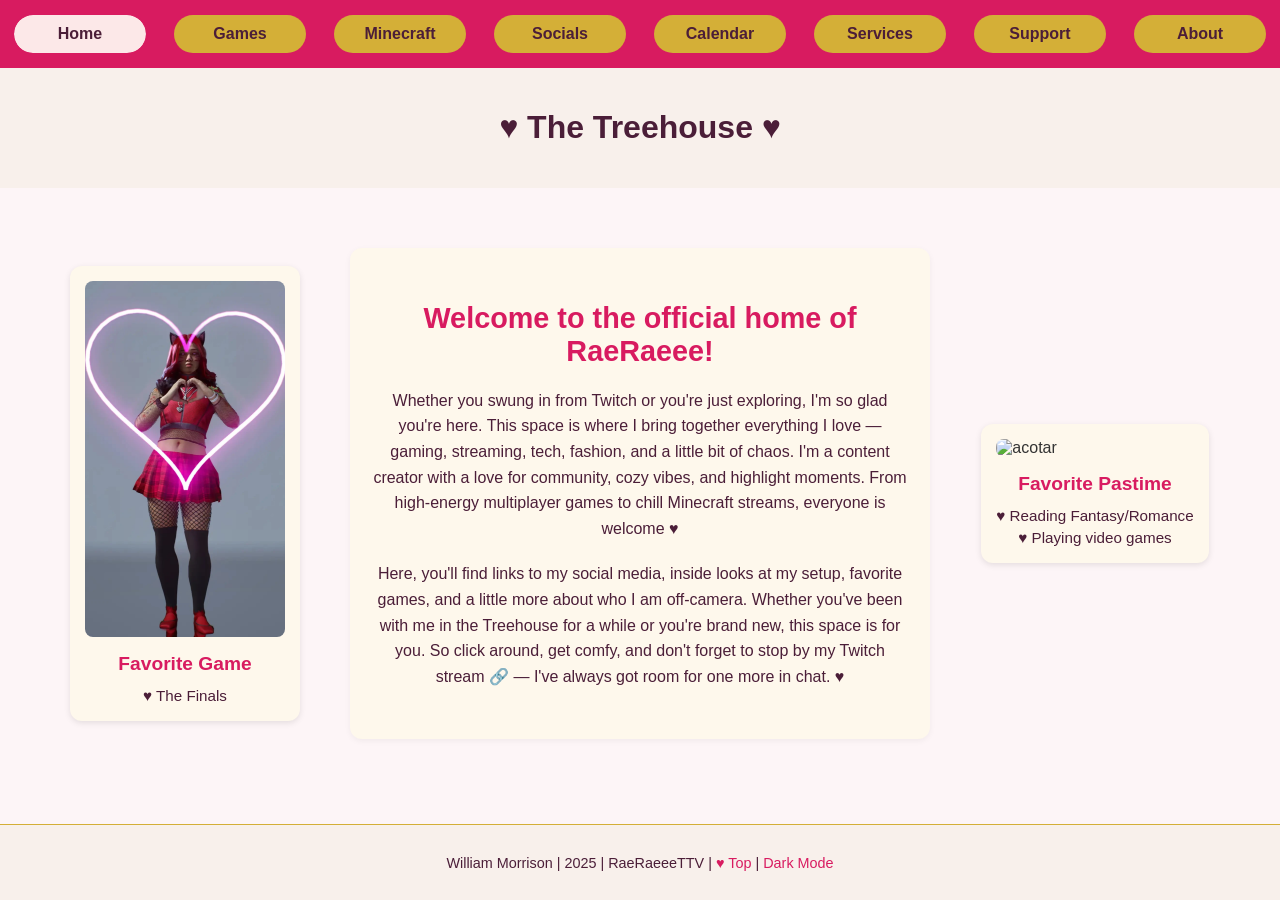
==== website/index.html @ 9c79fc84 "Add files via upload" ====
<!DOCTYPE html>
<html lang="en">
<head>
  <meta charset="UTF-8">
  <meta name="viewport" content="width=device-width, initial-scale=1">
  <title>Home Page</title>
  <link id="theme-stylesheet" rel="stylesheet" href="assets/css/darkmode.css">
  <link rel="icon" href="assets/img/favicon.webp" type="image/png">

</head>
<body>

  <div class="page-wrapper">

    <nav>
      <a href="index.html">Home</a>
      <a href="games.html">Games</a>
      <a href="minecraft.html">Minecraft</a>
      <a href="socials.html">Socials</a>
      <a href="calendar.html">Calendar</a>
      <a href="services.html">Services</a>
      <a href="support.html">Support</a>
      <a href="about.html">About</a>
    </nav>

    <header>
      <h1>♥ The Treehouse ♥</h1>
    </header>

    <main>
      <section class="home-grid">
        <div class="home-image-left">
          <img 
  src="assets/img/homepage/finalscharacter-1000.webp"
  srcset="
    assets/img/homepage/redfinals_1600.webp 1600w,
    assets/img/homepage/redfinals_1200.webp 1200w,
    assets/img/homepage/redfinals_1000.webp 1000w
  "
  sizes="(min-width: 1024px) 100vw"
  alt="Finals Character"
  loading="lazy">

          <h2>Favorite Game</h2>
          <p>♥ The Finals</p>
        </div>
      
        <div class="welcome-message">
          <h2>Welcome to the official home of RaeRaeee!</h2>
          <p>
            Whether you swung in from Twitch or you're just exploring, I'm so glad you're here.
            This space is where I bring together everything I love — gaming, streaming, tech, fashion, and a little bit of chaos.
            I'm a content creator with a love for community, cozy vibes, and highlight moments.
            From high-energy multiplayer games to chill Minecraft streams, everyone is welcome ♥
          </p>
          <p>
            Here, you'll find links to my social media, inside looks at my setup,
            favorite games, and a little more about who I am off-camera.
            Whether you've been with me in the Treehouse for a while or you're brand new, this space is for you.
            So click around, get comfy, and don't forget to stop by my 
            <a href="https://www.twitch.tv/rae_raeee_" target="_blank">Twitch stream 🔗</a> —
            I've always got room for one more in chat. ♥
          </p>
        </div>
      
        <div class="home-image-right">
          <img 
  src="assets/img/homepage/acotar-1000.webp"
  srcset="
    assets/img/homepage/violet-letters_1600.webp 1600w,
    assets/img/homepage/violet-letters_1200.webp 1200w,
    assets/img/homepage/violet-letters_1000.webp 1000w
  "
  sizes="(min-width: 1024px) 100vw"
  alt="acotar"
  loading="lazy">
          <h2>Favorite Pastime</h2>
          <p>♥ Reading Fantasy/Romance</p>
          <p>♥ Playing video games</p>
        </div>
      </section>
      
      

    </main>

    <footer class="site-footer">
      <p>
        William Morrison |
        2025 |
        RaeRaeeeTTV |
        <a href="#top" class="footer-link">♥ Top</a> |
        <a href="#" class="footer-link" id="toggle-theme">♥ Dark Mode</a>
      </p>
    </footer>

  </div>
  <script src="assets/js/theme.js"></script>
  <script src="assets/js/highlightNav.js"></script>

</body>
</html>
---- website/assets/css/darkmode.css ----
/* -----------------------
   Sticky Footer Layout Setup
------------------------ */

html, body {
    height: 100%;
    margin: 0;
    padding: 0;
  }
  
  .page-wrapper {
    display: flex;
    flex-direction: column;
    min-height: 100vh;
  }
  
  main {
    flex: 1;
  }
  
  /* -----------------------
     Base Styles – Mobile First
  ------------------------ */
  
  body {
    font-family: Arial, sans-serif;
    margin: 0;
    padding: 0;
    background-color: #1e1a20; /* Dark plum */
  }
  
  /* -----------------------
     Navigation
  ------------------------ */
  
  nav {
    background-color: #FF66A3; /* Bright pink */
    display: flex;
    flex-direction: column;
    align-items: center;
    padding: 10px 0;
  }
  
  nav a {
    display: inline-block;
    background-color: #3a2d40; /* Soft plum background */
    color: #FF66A3;            /* Bright pink text */
    text-align: center;
    padding: 10px 16px;
    margin: 5px;
    border-radius: 50px;
    text-decoration: none;
    transition: background-color 0.3s ease, transform 0.2s ease;
    min-width: 100px;
    font-weight: bold;
    border: 1px solid #FF66A3;
  }
  
  nav a:hover {
    background-color: #4a3a55; /* Slightly brighter plum on hover */
    transform: scale(1.05);
    color: #FFD580;            /* Soft gold text on hover for pop */
  }

  nav a.active {
    outline: 2px solid #FF66A3; /* Bright pink outline */
    background-color: #4a3a55;  /* Slight glow plum */
    color: #FFD580;             /* Soft gold text */
  }
  
  
  
  /* -----------------------
     Header
  ------------------------ */
  
  header {
    padding: 20px;
    text-align: center;
    background-color: #2a202d; /* Dark violet-gray */
    color: #f2d4e8; /* Blush pink */
  }

  .social-intro {
    background-color: #2f2533;
    padding: 20px;
    margin: 0 auto 20px;
    max-width: 800px;
    border-radius: 12px;
    text-align: center;
    box-shadow: 0 1px 6px rgba(255, 255, 255, 0.04);
    color: #f2d4e8;
    font-size: 1rem;
    line-height: 1.6;
  }
  
  
  /* -----------------------
     Main Content
  ------------------------ */
  
  main {
    padding: 20px;
    color: #ccc; /* Light gray for text */
  }

  /* -----------------------
     Contact Note (Socials)
  ------------------------ */

  .contact-note {
    background-color: #2a202d; /* Match header/footer bg */
    padding: 30px 20px;
    margin-top: 40px;
    border-top: 2px solid #FFD580; /* Soft gold */
    text-align: center;
    color: #f2d4e8;
  }
  
  .contact-note h2 {
    color: #FF66A3;
    margin-bottom: 10px;
  }
  
  .contact-note a {
    color: #FFD580;
    text-decoration: none;
    font-weight: bold;
  }
  
  .contact-note a:hover {
    color: #FF66A3;
    text-decoration: underline;
  }
  
/* -----------------------
     Email (Socials)
  ------------------------ */

  .email-container {
    position: relative;
    display: inline-block;
  }
  
  .email-address {
    display: none;
    cursor: pointer;
    color: #ccc;
    font-size: 0.95rem;
    transition: color 0.3s ease;
  }
  
  .email-block.expanded .email-address {
    display: block;
    text-align: center;
  }
  
  .email-address:hover {
    color: #FF66A3;
  }
  
  .copy-confirm {
    position: absolute;
    bottom: -1.2em;
    left: 50%;
    transform: translateX(-50%);
    font-size: 0.85rem;
    color: #FF66A3;
    opacity: 0;
    transition: opacity 0.3s ease;
    white-space: nowrap;
  }

  .email-block img {
    width: 40px;
    height: 40px;
    object-fit: contain;
  }
  
  

  
  /* -----------------------
   Welcome Section
------------------------ */

/* Home Welcome Grid */
.home-grid {
    display: grid;
    grid-template-columns: 1fr;
    gap: 20px;
    align-items: center;
    justify-items: center;
    margin: 40px 0;
    padding: 0 20px;
  }
  
  /* Shared styling for left and right image containers */
  .home-image-left,
  .home-image-right {
    display: none; /* Hidden by default (mobile-first) */
    background-color: #2f2533; /* Dark plum-purple */
    padding: 15px;
    border-radius: 12px;
    box-shadow: 0 2px 6px rgba(255, 255, 255, 0.05);
  }
  
  /* Image styling */
  .home-image-left img,
  .home-image-right img {
    max-width: 200px;
    height: auto;
    border-radius: 8px;
    display: block;
  }
  
  /* Welcome message styled like a content card */
  .welcome-message {
    background-color: #2f2533;
    padding: 30px 20px;
    border-radius: 12px;
    box-shadow: 0 2px 6px rgba(255, 255, 255, 0.04);
    color: #f2d4e8; /* Blush-pink text */
    max-width: 800px;
    text-align: center;
  }
  
  /* Heading styled like other magenta elements */
  .welcome-message h2 {
    color: #FF66A3; /* Bright pink */
    margin-bottom: 20px;
    font-size: 1.8rem;
  }
  
  /* Paragraph spacing and readability */
  .welcome-message p {
    font-size: 1rem;
    line-height: 1.6;
    margin-bottom: 20px;
  }
  
  /* Link style inside welcome section */
  .welcome-message a {
    color: #f2d4e8; /* Blush-pink */
    text-decoration: none;
    transition: color 0.3s ease;
  }
  
  .welcome-message a:hover {
    color: #FF66A3; /* Bright pink on hover */
    text-decoration: none;
  }
  
  /* Show side images on larger screens */
@media (min-width: 1024px) {
    .home-grid {
      grid-template-columns: 1fr 2fr 1fr;
    }
  
    .home-image-left,
    .home-image-right {
      display: block;
    }
  }
  
  /* Optional titles or text inside image boxes */
  .home-image-left h2,
  .home-image-right h2 {
    font-size: 1.2rem;
    color: #FF66A3; /* Bright pink */
    margin-bottom: 10px;
    text-align: center;
  }
  
  .home-image-left p,
  .home-image-right p {
    font-size: 0.95rem;
    color: #f2d4e8; /* Soft blush-pink */
    text-align: center;
    margin: 0;
    line-height: 1.4;
  }
  
  /* -----------------------
     Article Grid
  ------------------------ */
  
  .articles {
    display: grid;
    grid-template-columns: repeat(auto-fit, minmax(250px, 1fr));
    gap: 20px;
    justify-content: center;
    margin-top: 40px;
    padding: 0 20px;
    align-items: start;
  }
  
  .article-box {
    background-color: #2f2533; /* Dark plum-purple */
    border: 1px solid #444; /* Subtle border */
    border-radius: 12px;
    padding: 15px;
    text-align: center;
    box-shadow: 0 2px 6px rgba(255, 255, 255, 0.05);
    transition: all 0.3s ease;
  }
  
  .article-box img {
    width: 100%;
    height: auto;
    border-radius: 8px;
    margin-bottom: 10px;
  }
  
  .article-box h3 {
    color: #FF66A3; /* Bright pink */
    margin-bottom: 10px;
  }
  
  .article-box p {
    color: #ccc; /* Light text */
    font-size: 0.95rem;
  }
  
  /* -----------------------
     Social Media Grid
  ------------------------ */
  
  .social-media-panel {
    display: grid;
    grid-template-columns: 1fr;
    gap: 20px;
    padding: 30px 20px;
    background-color: #1e1a20; /* Dark background */
    border-top: 2px solid #FFD580; /* Soft gold border */
    border-bottom: 2px solid #FFD580;
  }
  
  .social-link {
    background-color: #2f2533; /* Card background */
    border-radius: 12px;
    padding: 15px;
    text-align: center;
    box-shadow: 0 1px 4px rgba(255, 255, 255, 0.06);
    overflow: hidden;
    transition: max-height 0.3s ease, padding 0.3s ease;
    max-height: 110px; /* Show image + header */
    cursor: pointer;
  }
  
  .social-link.expanded {
    max-height: 300px;
  }
  
  .social-link img {
    width: 40px;
    height: 40px;
    margin-bottom: 10px;
  }
  
  .social-link h4 {
    margin: 10px 0 8px;
    color: #FF66A3; /* Pink header */
  }
  
  .social-link p {
    display: none;
    color: #ccc;
  }
  
  .social-link.expanded p {
    display: block;
  }

  /* -----------------------
   Game Grid (Dark Mode)
------------------------ */

.game-panel {
    display: grid;
    grid-template-columns: 1fr;
    gap: 20px;
    padding: 30px 20px;
    background-color: #1e1a20; /* Dark background */
    border-top: 2px solid #FFD580; /* Soft gold */
    border-bottom: 2px solid #FFD580;
  }
  
  .game-card {
    background-color: #2f2533; /* Card background */
    border-radius: 12px;
    padding: 15px;
    text-align: center;
    box-shadow: 0 1px 4px rgba(255, 255, 255, 0.06);
    overflow: hidden;
    transition: max-height 0.3s ease, padding 0.3s ease;
    max-height: 110px;
    cursor: pointer;
  }
  
  .game-card.expanded {
    max-height: 300px;
  }
  
  .game-card img {
    width: 40px;
    height: 40px;
    margin-bottom: 10px;
  }
  
  .game-card h4 {
    margin: 10px 0 8px;
    color: #FF66A3; /* Bright pink */
  }
  
  .game-card p {
    display: none;
    color: #ccc; /* Light gray text */
  }
  
  .game-card.expanded p {
    display: block;
  }
  
  /* Match social-link <a> style for game cards */
  .game-card p a {
    color: #f2d4e8; /* Soft blush */
    text-decoration: none;
    transition: color 0.3s ease;
  }
  
  .game-card p a:hover {
    color: #FF66A3; /* Bright pink hover */
    text-decoration: none;
  }

  /* -----------------------
     Game Page Messages
  ------------------------ */

  .games-intro {
    background-color: #2f2533;
    padding: 20px;
    margin: 0 auto 20px;
    max-width: 800px;
    border-radius: 12px;
    text-align: center;
    box-shadow: 0 1px 6px rgba(255, 255, 255, 0.04);
    color: #f2d4e8;
    font-size: 1rem;
    line-height: 1.6;
  }
  
  .games-note {
    background-color: #2a202d;
    padding: 30px 20px;
    margin-top: 40px;
    border-top: 2px solid #FFD580;
    text-align: center;
    color: #f2d4e8;
  }
  
  .games-note h2 {
    color: #FF66A3;
    margin-bottom: 10px;
  }
  
  
  /* Link styling inside social descriptions */
  .social-link p a {
    color: #f2d4e8;
    text-decoration: none;
    transition: color 0.3s ease;
  }
  
  .social-link p a:hover {
    color: #FF66A3;
    text-decoration: none;
  }
  
  /* -----------------------
     Footer (Dark Mode)
  ------------------------ */
  
  .site-footer {
    background-color: #2a202d; /* Dark footer */
    text-align: center;
    padding: 15px 10px;
    font-size: 0.9rem;
    color: #f2d4e8; /* Soft blush text */
    border-top: 1px solid #FFD580;
  }
  
  .site-footer a.footer-link {
    color: #FF66A3; /* Pink link */
    text-decoration: none;
    transition: color 0.3s ease;
  }
  
  .site-footer a.footer-link:hover {
    color: #e0b65b; /* Muted gold on hover */
    text-decoration: underline;
  }
  
/* -----------------------
   Expanded About Page
------------------------ */

/* Holds all expandable About sections */

.about-section-grid {
  display: grid;
  grid-template-columns: 1fr;
  gap: 24px;
  max-width: 1200px;
  margin: 0 auto;
}

/* Individual expandable section */

.about-section {
  padding: 0 10px;
}

/* Clickable section title */

.about-section-header {
  position: relative;
  padding: 18px 42px 18px 18px;
  border-bottom: 2px solid #FF66A3;
  border-radius: 12px 12px 0 0;
  text-align: center;
  cursor: pointer;
  user-select: none;
  transition:
    background-color 0.25s ease,
    opacity 0.2s ease;
}

.about-section-header:hover {
  background-color: #3a2d40;
}

.about-section-header h2 {
  margin: 0;
  color: #FF66A3;
}

/* Expand and collapse arrow */

.about-section-header::after {
  content: "▼";
  position: absolute;
  top: 50%;
  right: 18px;
  color: #FF66A3;
  transform: translateY(-50%);
  transition: transform 0.25s ease;
}

.about-section.open .about-section-header::after {
  transform: translateY(-50%) rotate(180deg);
}

/* Hidden section content */

.about-section-content {
  display: none;
  grid-template-columns: 1fr;
  gap: 20px;
  padding-top: 20px;
}

/* Visible section content */

.about-section.open .about-section-content {
  display: grid;
}

/* Cards inside each section */

.about-card {
  background-color: #2f2533;
  padding: 20px;
  border-radius: 12px;
  text-align: center;
  box-shadow: 0 2px 6px rgba(255, 255, 255, 0.05);
}

.about-card h3 {
  margin-top: 0;
  color: #FF66A3;
}

.about-card p,
.about-card li {
  color: #ccc;
  line-height: 1.6;
}

.about-card ul,
.about-card ol {
  padding-left: 20px;
  text-align: left;
}

/* Optional images added later */

.about-card img {
  display: block;
  width: 100%;
  max-width: 500px;
  height: auto;
  margin: 0 auto 15px;
  border-radius: 10px;
}

/* Temporary image or gallery placeholder */

.about-image-placeholder {
  display: flex;
  min-height: 180px;
  margin-bottom: 15px;
  padding: 20px;
  align-items: center;
  justify-content: center;
  box-sizing: border-box;
  border: 2px dashed #FFD580;
  border-radius: 10px;
  background-color: #2a202d;
  color: #f2d4e8;
}

.about-image-placeholder p {
  margin: 0;
  color: #f2d4e8;
}

/* Optional links inside About cards */

.about-card a {
  color: #FF66A3;
  font-weight: bold;
  text-decoration: none;
}

.about-card a:hover {
  color: #FFD580;
}

/* -----------------------
   About Page Image Sliders
------------------------ */

.about-slider {
  position: relative;
  width: min(100%, 560px);
  height: var(--about-slider-height, 320px);
  margin: 0 auto 15px;
  overflow: hidden;
  border-radius: 10px;
}

.about-slide {
  position: absolute;
  inset: 0;
  display: flex;
  align-items: center;
  justify-content: center;
  opacity: 0;
  pointer-events: none;
  transition: opacity 0.4s ease;
}

.about-slide.is-active {
  opacity: 1;
  pointer-events: auto;
}

.about-slide img {
  width: 100%;
  height: 100%;
  display: block;
  object-fit: contain;
  border-radius: 10px;
}

.disclaimer {
  margin-top: 16px;
  padding: 12px 14px;
  background-color: #2a202d;
  border-left: 4px solid #FF66A3;
  border-radius: 8px;
  color: #f2d4e8;
  font-size: 0.9rem;
  line-height: 1.5;
  text-align: left;
}


@media (min-width: 768px) {
  .about-section-content {
    grid-template-columns: repeat(2, minmax(0, 1fr));
  }

  .about-section-content > .about-card:only-child {
    grid-column: 1 / -1;
  }
}

/* Three cards per row on desktop */

@media (min-width: 1100px) {
  .about-section-content {
    grid-template-columns: repeat(3, minmax(0, 1fr));
  }

  .about-section-content > .about-card:only-child {
    grid-column: 1 / -1;
  }
}

  .about-intro {
    background-color: #2f2533;
    padding: 20px;
    margin: 0 auto 20px;
    max-width: 800px;
    border-radius: 12px;
    text-align: center;
    box-shadow: 0 1px 6px rgba(255, 255, 255, 0.04);
    color: #f2d4e8;
    font-size: 1rem;
    line-height: 1.6;
  }
  

  /* -----------------------
   Media Queries (Dark Mode Responsive)
------------------------ */

/* Tablet: 768px and up */
@media (min-width: 768px) {
    nav {
      flex-direction: row;
      justify-content: space-around;
      flex-wrap: wrap;
    }
  
    .articles {
      grid-template-columns: repeat(2, 1fr);
    }
  
    .social-media-panel,
    .game-panel {
      grid-template-columns: repeat(2, 1fr);
    }
  }
  
  /* Laptop: 1024px and up */
  @media (min-width: 1024px) {
    .articles {
      grid-template-columns: repeat(3, 1fr);
    }
  
    .social-media-panel,
    .game-panel {
      grid-template-columns: repeat(3, 1fr);
    }
  
    .home-grid {
      grid-template-columns: 1fr 2fr 1fr;
    }
  
    .home-image-left,
    .home-image-right {
      display: block;
    }
  }
  
  /* Desktop: 1200px and up */
  @media (min-width: 1200px) {
    .articles {
      grid-template-columns: repeat(5, 1fr);
    }
  
    .social-media-panel,
    .game-panel {
      grid-template-columns: repeat(4, 1fr);
    }
  }

  /* -----------------------
   Calendar Styling (Dark Mode)
------------------------ */

.calendar-controls {
  display: flex;
  justify-content: center;
  align-items: center;
  margin-bottom: 20px;
  gap: 10px;
  color: #f2d4e8; /* Blush pink */
}

.calendar-controls button {
  background-color: #FF66A3; /* Bright pink */
  color: #1e1a20; /* Dark plum text */
  border: none;
  padding: 8px 12px;
  border-radius: 6px;
  font-weight: bold;
  cursor: pointer;
  transition: background-color 0.3s ease, transform 0.2s ease;
}

.calendar-controls button:hover {
  background-color: #e05b91; /* Slightly darker pink */
  transform: scale(1.05);
}

.calendar {
  display: grid;
  grid-template-columns: repeat(7, 1fr);
  gap: 10px;
  padding: 0 20px;
}

.calendar-header {
  font-weight: bold;
  text-align: center;
  padding: 5px 0;
  color: #FFD580; /* Soft gold */
}

.calendar-day {
  text-align: center;
  padding: 12px 0;
  background-color: #2f2533; /* Card background */
  border-radius: 8px;
  box-shadow: 0 1px 4px rgba(255, 255, 255, 0.05);
  color: #ccc; /* Light gray text */
  transition: transform 0.2s ease;
}

.calendar-day:hover {
  background-color: #3a2d40;
  transform: scale(1.05);
}

.calendar-day.empty {
  background: none;
  box-shadow: none;
}

/* 🔦 Highlight event days with a soft glow */
.calendar-day:has(.event-text) {
  background-color: #3b2f44; /* Slightly brighter plum */
  border: 1px solid #FF66A3;
  box-shadow: 0 0 6px rgba(255, 102, 163, 0.3); /* Pink glow */
}

.event-text {
  margin-top: 8px;
  font-size: 0.85rem;
  color: #FF66A3; /* Bright pink for pop */
  text-align: center;
  font-weight: 600;
}

.event-time {
  font-size: 0.8rem;
  color: #FFD580; /* Soft gold */
  margin-top: 4px;
  text-align: center;
  font-weight: 500;
}

.calendar-intro {
  background-color: #2f2533;
  padding: 20px;
  margin: 0 auto 20px;
  max-width: 800px;
  border-radius: 12px;
  text-align: center;
  box-shadow: 0 1px 6px rgba(255, 255, 255, 0.04);
  color: #f2d4e8;
  font-size: 1rem;
  line-height: 1.6;
}


/* Twitch Overlay slider (Services) */
#work-overlay .overlay-slider, #work-discord .overlay-slider, #work-website .overlay-slider {
  position: relative;
  width: min(100%, 560px);
  height: var(--overlay-h, 220px);  /* JS will set this based on the image ratio */
  margin: 10px auto 0;
  padding: 10px;
  box-sizing: border-box;
  border-radius: 10px;
  overflow: hidden;
  background: transparent;
}

#work-overlay .overlay-slider .slide, #work-discord .overlay-slider .slide, #work-website .overlay-slider .slide {
  position: absolute;
  inset: 10px;                 /* respects the padding above */
  opacity: 0;
  pointer-events: none;
  transition: opacity 0.35s ease;
  display: flex;
  align-items: center;
  justify-content: center;
  background: transparent;
}

#work-overlay .overlay-slider .slide.is-active, #work-discord .overlay-slider .slide.is-active, #work-website .overlay-slider .slide.is-active {
  opacity: 1;
  pointer-events: auto;
}

#work-overlay .overlay-slider img, #work-discord .overlay-slider img, #work-website .overlay-slider img {
  width: 100%;
  height: 100%;
  object-fit: contain;         /* show the entire image */
  display: block;
}

/* keep portfolio cards open on Services */
.social-media-panel.static .social-link { max-height: none; cursor: default; }
.social-media-panel.static .social-link p { display: block; }

/* Collapsible Services cards (closed by default) */
.game-panel .service-card {
  max-height: 120px;          /* shows title + a line or two */
  overflow: hidden;
  cursor: pointer;
  transition: max-height 220ms ease;
}

/* Reveal all content when opened */
.game-panel .service-card.open {
  max-height: 1000px;         /* big enough; bump if a card is taller */
}

.game-panel .service-card p {
  display: none;
}
.game-panel .service-card.open p {
  display: block;
}

/* Service cards: H3 hover/focus color in dark mode */
.game-panel .service-card h3 {
  color: #f2d4e8;            /* blush text */
  transition: color .25s ease;
}

.game-panel .service-card:hover h3,
.game-panel .service-card h3:hover,
.game-panel .service-card:focus-visible h3,
.game-panel .service-card:focus-within h3 {
  color: #FF66A3;            /* same as link hover in dark mode */
}

/* ===== PACKAGES: always-open cards, left-aligned content ===== */
#packages .game-panel { grid-auto-rows: auto; }

#packages .game-card.package-card {
  max-height: none ;
  height: auto ;
  overflow: visible ;
  text-align: left ;      /* stop centering all text */
  cursor: default;
}

/* Keep only the card title centered if you like */
#packages .game-card.package-card h3 { text-align: center; }

/* Ensure text blocks actually render (some game-card rules hide them) */
#packages .game-card.package-card p,
#packages .game-card.package-card ul { display: block ; }

/* Subheads + compact bullets */
#packages .package-card .pkg-service {
  margin: 12px 0 6px;
  font-weight: 700;
}
#packages .package-card .mini {
  list-style: none;
  margin: 0 0 12px;
  padding: 0;
}
#packages .package-card .mini li {
  position: relative;
  padding-left: 16px;
  margin: 5px 0;
  line-height: 1.35;
  text-align: left;                 /* keep bullets + text together */
}
#packages .package-card .mini li::before {
  content: "•";
  position: absolute;
  left: 0;
  top: 0;
  opacity: .75;
  transform: translateY(2px);
}

/* PACKAGES — collapsible cards */
#packages .game-panel { grid-auto-rows: auto; }

#packages .game-card.package-card {
  cursor: pointer;
  text-align: left;                   /* easier to scan lists */
  transition: max-height 220ms ease;
  overflow: hidden;
}

/* Collapsed state: show only the H3 */
#packages .game-card.package-card:not(.open) {
  max-height: 82px;                   /* title + a bit of breathing room */
}

/* Hide everything except the title when collapsed */
#packages .game-card.package-card:not(.open) > :not(h3) {
  display: none;
}

/* Open state: reveal all content */
#packages .game-card.package-card.open {
  max-height: 2000px;                 /* big enough for long lists */
  overflow: visible;
}

/* Keep just the title centered if you like the look */
#packages .game-card.package-card h3 { text-align: center; }

/* Tidy subheads + bullets (keep if you’re using .pkg-service / .mini) */
#packages .package-card .pkg-service { margin: 12px 0 6px; font-weight: 700; }
#packages .package-card .mini { list-style: none; margin: 0 0 12px; padding: 0; }
#packages .package-card .mini li { position: relative; padding-left: 16px; margin: 5px 0; line-height: 1.35; }
#packages .package-card .mini li::before { content: "•"; position: absolute; left: 0; top: 0; opacity: .75; transform: translateY(2px); }

/* Hover cue like your links */
#packages .package-card h3 { transition: color .25s ease; }
#packages .package-card:hover h3 { color: #FF66A3; }           /* dark */
html:not(.dark) #packages .package-card:hover h3 { color: #D81B60; } /* light */

/* FAQ strip */
#faq { margin-top: 28px; }

/* List layout */
#faq .faq-list { display: grid; gap: 10px; }

/* Card look */
#faq .faq-item {
  border: 1px solid rgba(255,255,255,0.12);
  border-radius: 12px;
  background: transparent;
  overflow: hidden;
}

/* Clickable header */
#faq summary { list-style: none; cursor: pointer; }
#faq summary::-webkit-details-marker { display: none; }

#faq summary h3 {
  margin: 0; padding: 10px 14px; text-align: left;
  position: relative; transition: color .25s ease;
}
#faq summary h3::after {
  content: "▾"; position: absolute; right: 12px; top: 10px;
  transition: transform .2s ease, opacity .2s ease; opacity: .8;
}
#faq .faq-item[open] summary h3::after { transform: rotate(180deg); }

/* Hover cue (matches your dark link hover) */
#faq .faq-item:hover summary h3 { color: #FF66A3; }

/* Answer body */
#faq .answer { padding: 0 14px 12px; }
#faq .answer p { margin: 10px 0 0; }

/* -----------------------
   Minecraft Page
------------------------ */

.minecraft-intro {
  background-color: #2f2533;
  padding: 20px;
  margin: 0 auto 30px;
  max-width: 900px;
  border-radius: 12px;
  text-align: center;
  box-shadow: 0 1px 6px rgba(255, 255, 255, 0.04);
  color: #f2d4e8;
  line-height: 1.6;
}

/* Container holding all servers */

.server-grid {
  display: grid;
  grid-template-columns: 1fr;
  gap: 30px;
}

/* Individual server column */

.server-column {
    display: flex;
    flex-direction: column;
    gap: 20px;
    padding: 0 10px;
}

/* Server title */

.server-column-header {
    text-align: center;
    padding-bottom: 15px;
    margin-bottom: 5px;
    border-bottom: 2px solid #FF66A3;
    cursor: pointer;
    user-select: none;
    transition: opacity .2s ease;
}

.server-column-header:hover {
    opacity: .8;
}

.server-column-header::after {
    content: "▼";
    float: right;
    transition: transform .25s ease;
    color: #D81B60;
}

.server-column.open .server-column-header::after {
    transform: rotate(180deg);
}

.server-column-header h2 {
  color: #FF66A3;
  margin-bottom: 10px;
}

.server-content {
    display: none;
    flex-direction: column;
    gap: 20px;
    margin-top: 20px;
}

.server-column.open .server-content {
    display: flex;
}

.server-status {
  font-weight: bold;
  color: #f2d4e8;
}

/* Individual information cards */

.server-card {
  background-color: #2f2533;
  border-radius: 12px;
  padding: 20px;
  box-shadow: 0 2px 6px rgba(255, 255, 255, 0.05);
}

.server-card h3 {
  color: #FF66A3;
  margin-top: 0;
}

.server-card p,
.server-card li {
  color: #ccc;
  line-height: 1.6;
}

.server-card ul,
.server-card ol {
  padding-left: 20px;
}

.server-card a {
  color: #FF66A3;
  text-decoration: none;
  font-weight: bold;
}

.server-card a:hover {
  color: #FFD580;
}

/* Plugin entries */

.plugin-list {
  display: flex;
  flex-direction: column;
  gap: 15px;
}

.plugin-entry {
  padding-bottom: 15px;
  border-bottom: 1px solid #4a3a55;
}

.plugin-entry:last-child {
  border-bottom: none;
}

.plugin-entry h4 {
  margin-bottom: 8px;
  color: #f2d4e8;
}

/* Bottom message */

.minecraft-note {
  background-color: #2a202d;
  padding: 30px 20px;
  margin-top: 40px;
  border-top: 2px solid #FFD580;
  text-align: center;
  color: #f2d4e8;
}

.minecraft-note h2 {
  color: #FF66A3;
}

/* Desktop */

@media (min-width: 1100px) {

  .server-grid {
    grid-template-columns: repeat(2, 1fr);
    gap: 40px;
    align-items: start;
  }


}
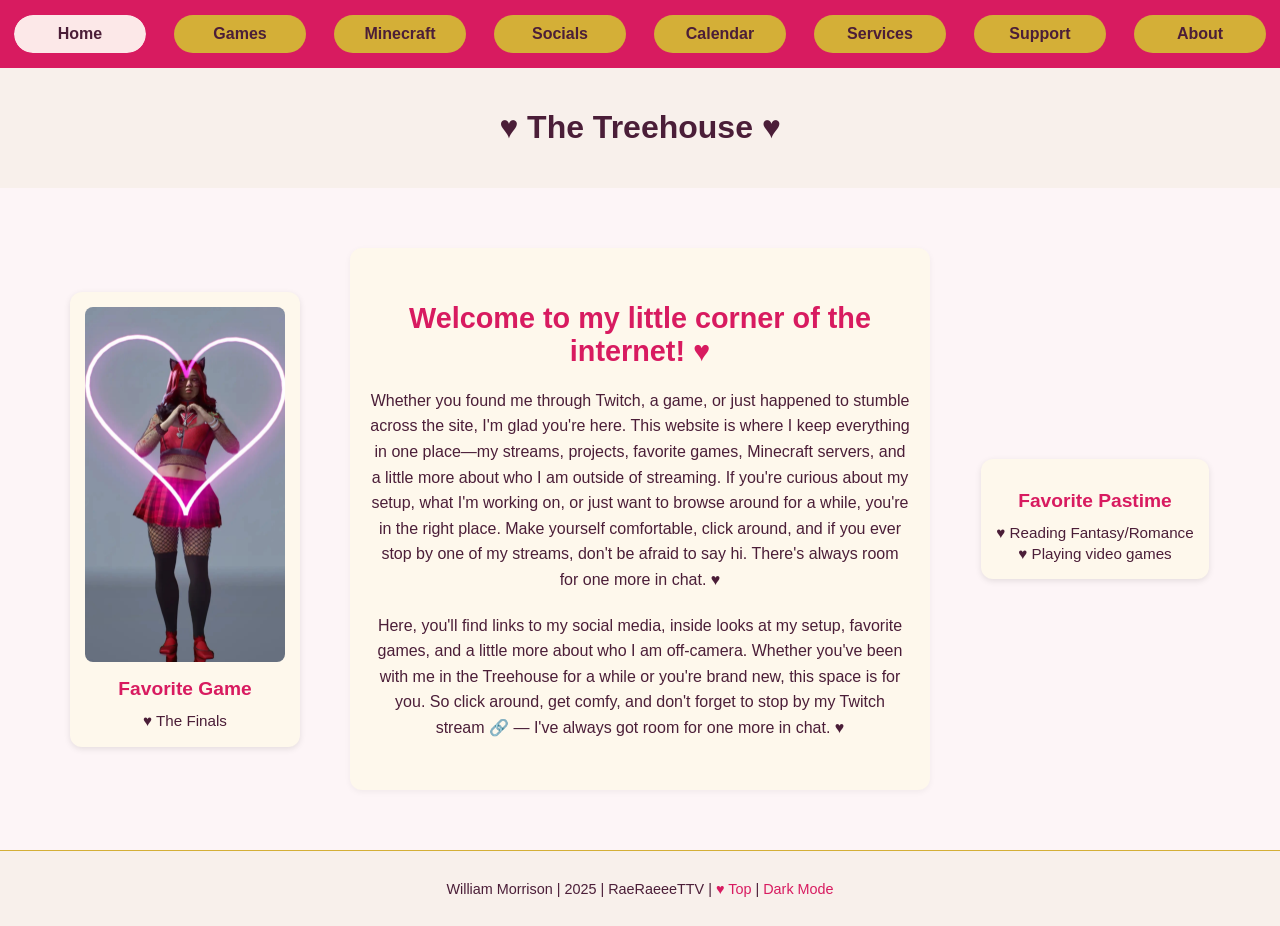
==== commit f9f64a6e: "updating the home page feel" ====
--- a/website/index.html
+++ b/website/index.html
@@ -46,12 +46,12 @@
         </div>
       
         <div class="welcome-message">
-          <h2>Welcome to the official home of RaeRaeee!</h2>
+          <h2>Welcome to my little corner of the internet! ♥</h2>
           <p>
-            Whether you swung in from Twitch or you're just exploring, I'm so glad you're here.
-            This space is where I bring together everything I love — gaming, streaming, tech, fashion, and a little bit of chaos.
-            I'm a content creator with a love for community, cozy vibes, and highlight moments.
-            From high-energy multiplayer games to chill Minecraft streams, everyone is welcome ♥
+            Whether you found me through Twitch, a game, or just happened to stumble across the site, I'm glad you're here.
+            This website is where I keep everything in one place—my streams, projects, favorite games, Minecraft servers, and a little more about who I am outside of streaming.
+            If you're curious about my setup, what I'm working on, or just want to browse around for a while, you're in the right place.
+            Make yourself comfortable, click around, and if you ever stop by one of my streams, don't be afraid to say hi. There's always room for one more in chat. ♥
           </p>
           <p>
             Here, you'll find links to my social media, inside looks at my setup,
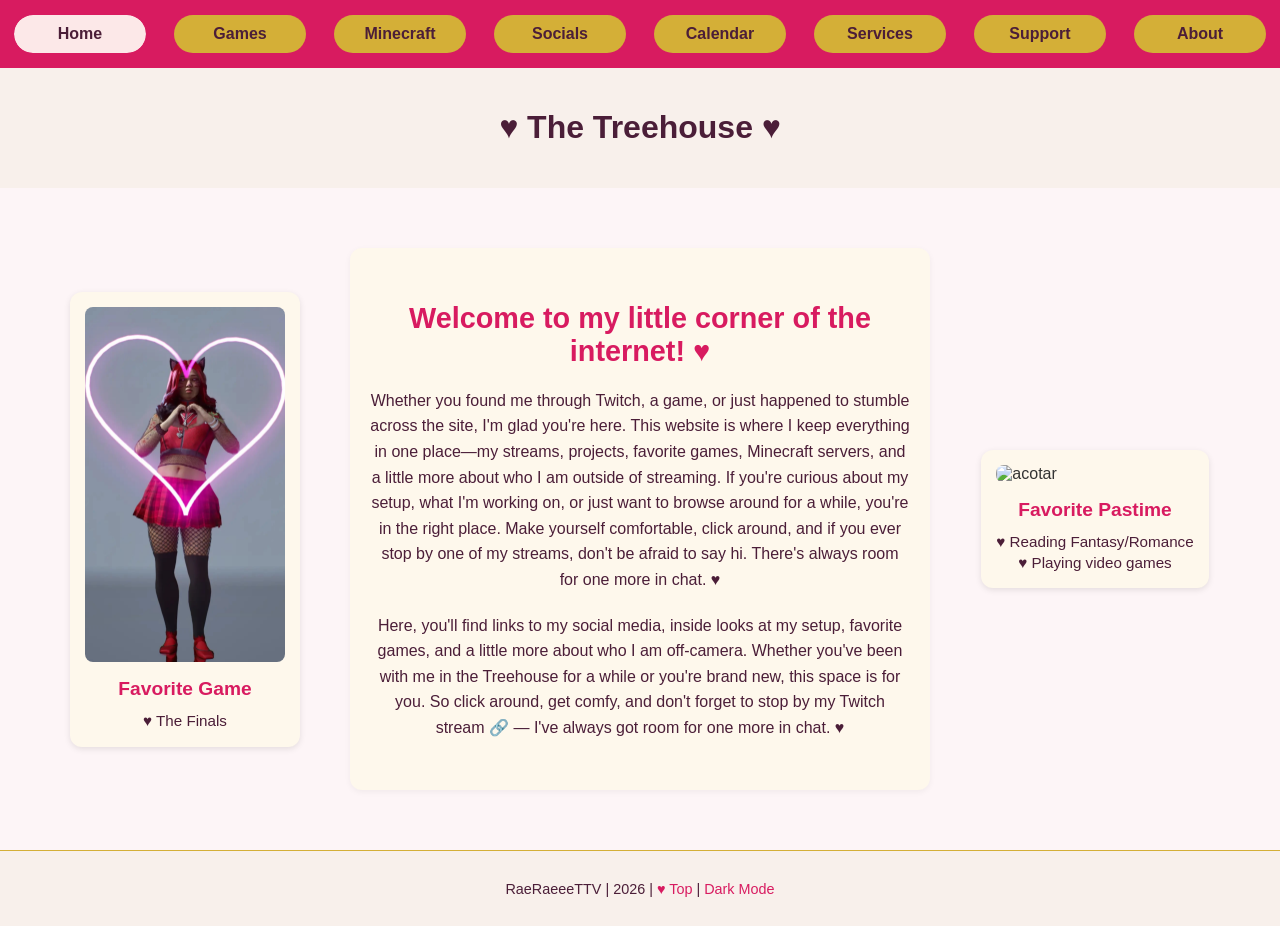
==== commit d3271a4c: "removed name from footer" ====
--- a/website/index.html
+++ b/website/index.html
@@ -86,9 +86,8 @@
 
     <footer class="site-footer">
       <p>
-        William Morrison |
-        2025 |
         RaeRaeeeTTV |
+        2026 |
         <a href="#top" class="footer-link">♥ Top</a> |
         <a href="#" class="footer-link" id="toggle-theme">♥ Dark Mode</a>
       </p>
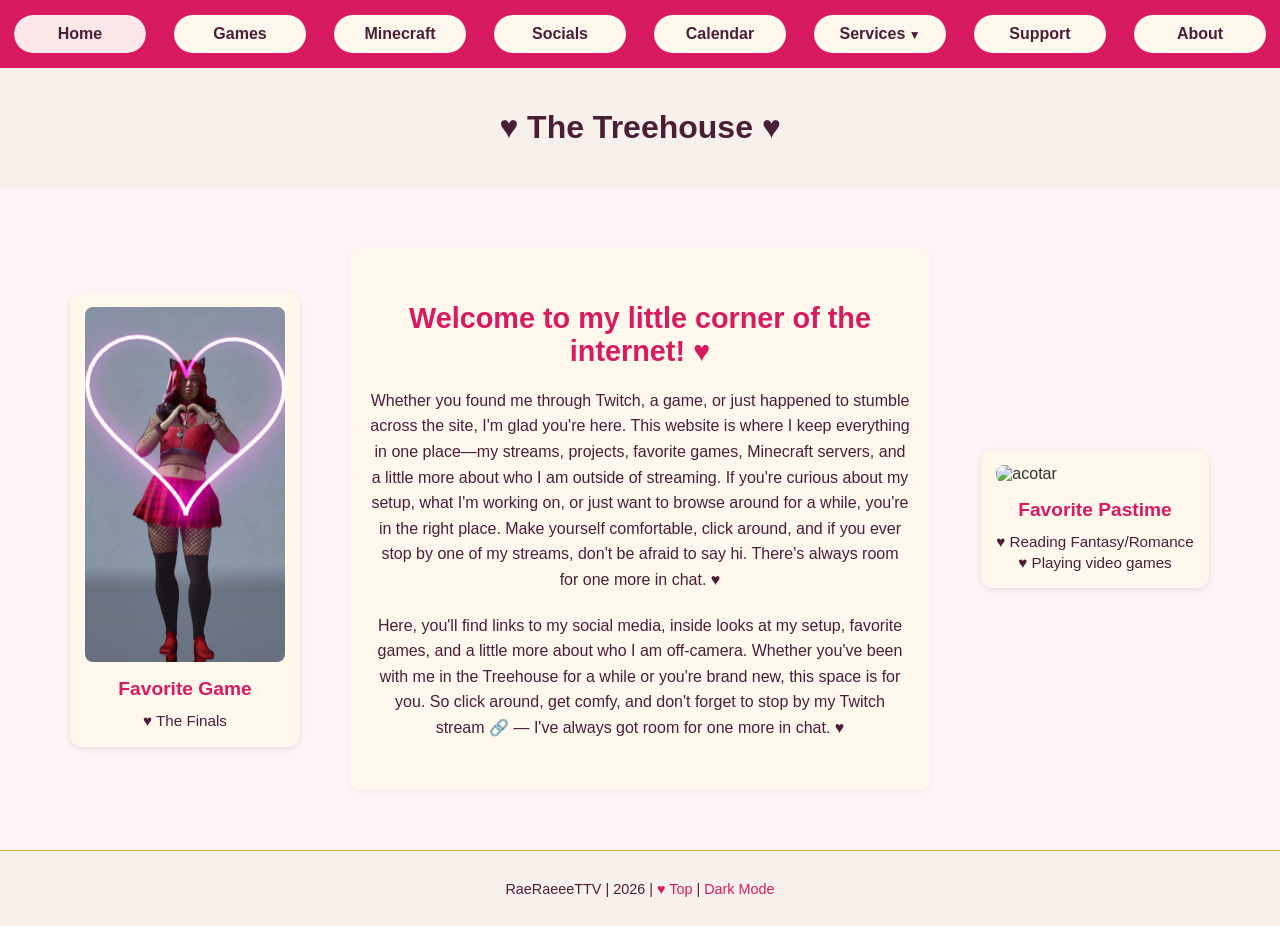
==== commit bb9c68e0: "rearranging the services page" ====
--- a/website/index.html
+++ b/website/index.html
@@ -13,15 +13,26 @@
   <div class="page-wrapper">
 
     <nav>
-      <a href="index.html">Home</a>
-      <a href="games.html">Games</a>
-      <a href="minecraft.html">Minecraft</a>
-      <a href="socials.html">Socials</a>
-      <a href="calendar.html">Calendar</a>
-      <a href="services.html">Services</a>
-      <a href="support.html">Support</a>
-      <a href="about.html">About</a>
-    </nav>
+  <a href="index.html">Home</a>
+  <a href="games.html">Games</a>
+  <a href="minecraft.html">Minecraft</a>
+  <a href="socials.html">Socials</a>
+  <a href="calendar.html">Calendar</a>
+
+  <details class="nav-dropdown">
+    <summary>Services</summary>
+
+    <div class="nav-dropdown-menu">
+      <a href="custom-projects.html">Custom Projects</a>
+      <a href="websites.html">Websites</a>
+      <a href="coaching.html">Coaching</a>
+      <a href="finished-projects.html">Finished Projects</a>
+    </div>
+  </details>
+
+  <a href="support.html">Support</a>
+  <a href="about.html">About</a>
+</nav>
 
     <header>
       <h1>♥ The Treehouse ♥</h1>
--- a/website/assets/css/darkmode.css
+++ b/website/assets/css/darkmode.css
@@ -67,6 +67,95 @@
     background-color: #4a3a55;  /* Slight glow plum */
     color: #FFD580;             /* Soft gold text */
   }
+
+  /* -----------------------
+   Services Dropdown
+------------------------ */
+
+.nav-dropdown {
+  position: relative;
+  margin: 5px;
+}
+
+.nav-dropdown summary {
+  display: inline-block;
+  min-width: 100px;
+  padding: 10px 16px;
+
+  background-color: #3a2d40;
+  color: #FF66A3;
+
+  border: 1px solid #FF66A3;
+  border-radius: 50px;
+
+  text-align: center;
+  font-weight: bold;
+
+  cursor: pointer;
+  user-select: none;
+
+  list-style: none;
+
+  transition:
+    background-color 0.3s ease,
+    color 0.3s ease,
+    transform 0.2s ease;
+}
+
+.nav-dropdown summary::-webkit-details-marker {
+  display: none;
+}
+
+.nav-dropdown summary::after {
+  content: " ▼";
+  font-size: 0.75em;
+}
+
+.nav-dropdown[open] summary::after {
+  content: " ▲";
+}
+
+.nav-dropdown summary:hover {
+  background-color: #4a3a55;
+  color: #FFD580;
+  transform: scale(1.05);
+}
+
+.nav-dropdown-menu {
+  display: flex;
+  flex-direction: column;
+  align-items: center;
+
+  margin-top: 5px;
+  padding: 6px;
+
+  background-color: #FF66A3;
+
+  border-radius: 14px;
+}
+
+.nav-dropdown-menu a {
+  width: 100%;
+  box-sizing: border-box;
+  white-space: nowrap;
+}
+
+
+/* Desktop / tablet dropdown behavior */
+
+@media (min-width: 768px) {
+  .nav-dropdown-menu {
+    position: absolute;
+    top: 100%;
+    left: 50%;
+
+    transform: translateX(-50%);
+
+    z-index: 1000;
+
+    min-width: 190px;
+  }
+}
   
   
   
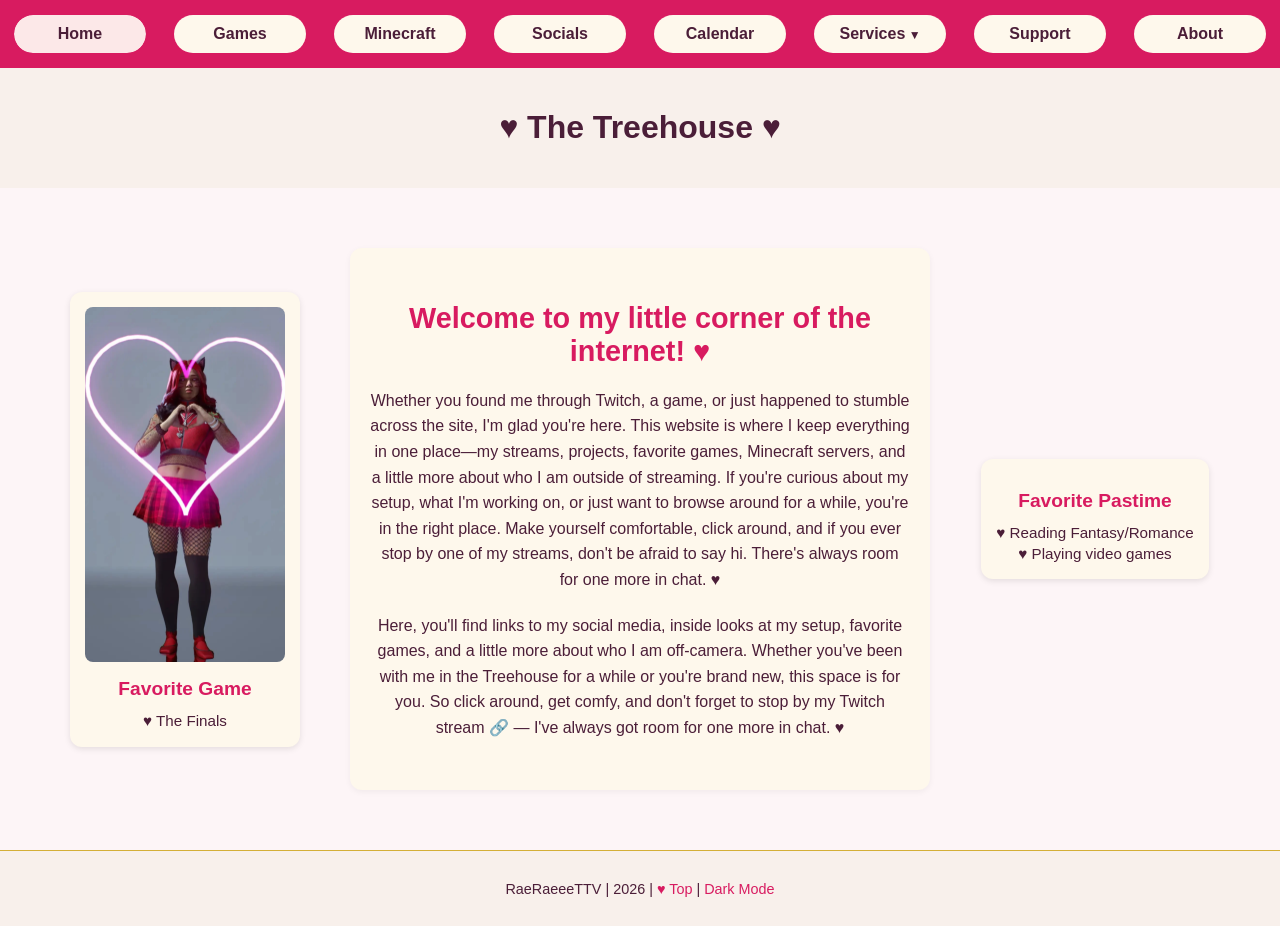
==== commit 9e2c3cd9: "consolidating javascript" ====
--- a/website/index.html
+++ b/website/index.html
@@ -105,8 +105,7 @@
     </footer>
 
   </div>
-  <script src="assets/js/theme.js"></script>
-  <script src="assets/js/highlightNav.js"></script>
+  <script src="assets/js/main.js"></script>
 
 </body>
 </html>
